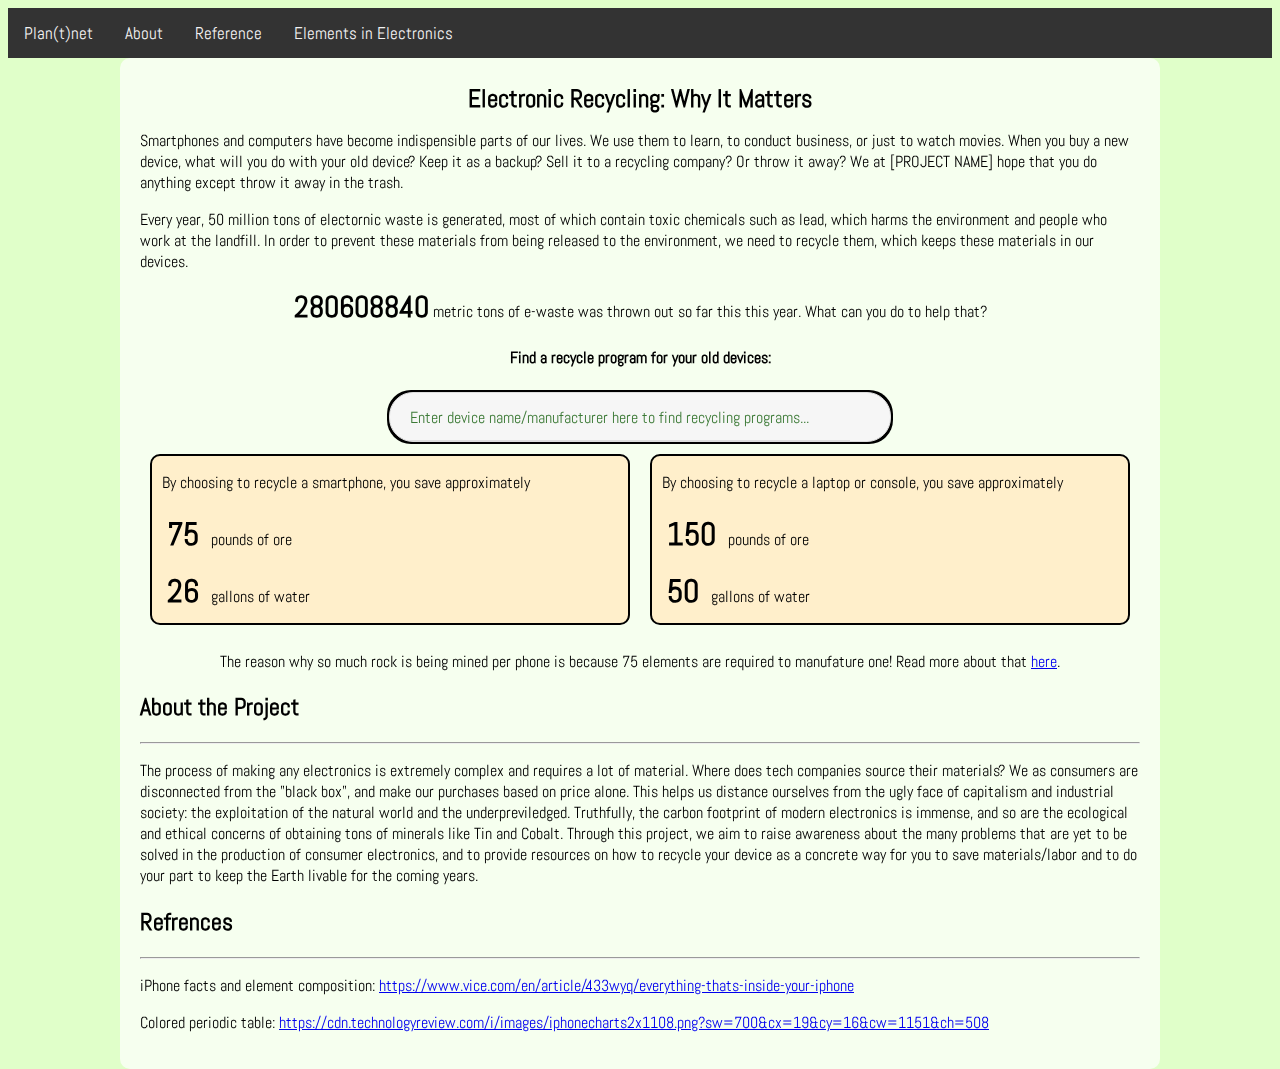
==== index.html @ 3e1e9bab "moved periodic table onto new page" ====
<!DOCTYPE html>	

<html lang="eng">
<title style="display:none">HackMIT 2021</title>
<meta charset="UTF-8">
<meta name="viewport" content="width=device-width, initial-scale=1">
<link rel="stylesheet" type="text/css" href="stylesheet.css">
<style>
@import url('https://fonts.googleapis.com/css2?family=Abel&display=swap');
</style>

<body>

<!-- Navigation Bar -->

<div class = "topnav">
	    <a href="#">Plan(t)net</a>
    	<a href="#aboutDiv">About</a>
		<a href="#referenceDiv">Reference</a>    
		<a href= dataAnalyzer.html> Elements in Electronics </a>
 </div>

<!-- Main Content -->

<div id = "container"> 

	<h1 class = "title"> Electronic Recycling: Why It Matters </h1>
	
	<p> Smartphones and computers have become indispensible parts of our lives. We use them to learn, to conduct business, or just to watch movies. When you buy a new device, what will you do with your old device? Keep it as a backup? Sell it to a recycling company? Or throw it away? We at [PROJECT NAME] hope that you do anything except throw it away in the trash. </p>
	
	<p> Every year, 50 million tons of electornic waste is generated, most of which contain toxic chemicals such as lead, which harms the environment and people who work at the landfill. In order to prevent these materials from being released to the environment, we need to recycle them, which keeps these materials in our devices. </p>

	<p id= currentWaste></p>

	
	<h4 style = "text-align: center;"> Find a recycle program for your old devices: </h6>
	
	<div id="cover" onblur = "searchBlur()">
  
		<div id="myDropdown" class="dropdown-content">
			<input type="text" onfocus = "searchFocus()" placeholder="Enter device name/manufacturer here to find recycling programs..." id="myInput" onkeyup="filterFunction()">
			<p class= "listElement" id = "apple" onclick = "listClick(this)">Apple Devices (iPhone, iPad, Mac, etc.)</p>
			<p class= "listElement" id = "google" onclick = "listClick(this)">Google Devices (Pixel, Chromebook, etc.) </p>
			<p class= "listElement" id = "samsung" onclick = "listClick(this)">Samsung Devices (Galaxy phones, tablets, etc.)</p>
			<p class= "listElement" id = "microsoft" onclick = "listClick(this)">Microsoft Devices (XBox, Surface, etc.)</p>
			<p class= "listElement" id = "emptyMessage" onclick = "listClick(this)"> My device is not on this list</p>
		</div>
  
		<p id = "result"></p>
		<script src="javascript.js"></script>
	</div>
	<div id = "saveNumbers" >
		<div class="row">
		<div class="column">
			<p> By choosing to recycle a smartphone, you save approximately </p>	
			<h1 style = "display: inline-block">75&nbsp;</h1><p style = "display: inline-block">pounds of ore </p>
			<br>
			<h1 style = "display: inline-block">26&nbsp;</h1><p style = "display: inline-block">gallons of water</p>
		</div>
		<div class="column">
			<p> By choosing to recycle a laptop or console, you save approximately </p>		
			<h1 style = "display: inline-block">150&nbsp;</h1><p style = "display: inline-block">pounds of ore </p>
			<br>
			<h1 style = "display: inline-block">50&nbsp;</h1><p style = "display: inline-block">gallons of water</p>	
		</div>
	</div>	
	</div>
	
	<div id = "facts">
		<p style = "text-align: center;"> The reason why so much rock is being mined per phone is because 75 elements are required to manufature one! Read more about that <a href = dataAnalyzer.html>here</a>. 
	<div class="About" id = "aboutDiv">
		<h2>About the Project</h2>
		<hr>
		<p> The process of making any electronics is extremely complex and requires a lot of material. Where does tech companies source their materials? We as consumers are disconnected from the "black box", and make our purchases based on price alone. This helps us distance ourselves from the ugly face of capitalism and industrial society: the exploitation of the natural world and the underpreviledged. Truthfully, the carbon footprint of modern electronics is immense, and so are the ecological and ethical concerns of obtaining tons of minerals like Tin and Cobalt. Through this project, we aim to raise awareness about the many problems that are yet to be solved in the production of consumer electronics, and to provide resources on how to recycle your device as a concrete way for you to save materials/labor and to do your part to keep the Earth livable for the coming years.
</p>
	</div>
</div>

<div class="Reference" id = "referenceDiv">
		<h2>Refrences</h2>
		<hr>
		<p> iPhone facts and element composition: <a href = https://www.vice.com/en/article/433wyq/everything-thats-inside-your-iphone> https://www.vice.com/en/article/433wyq/everything-thats-inside-your-iphone</a></p> 
		<p> Colored periodic table: <a href = https://cdn.technologyreview.com/i/images/iphonecharts2x1108.png?sw=700&cx=19&cy=16&cw=1151&ch=508> https://cdn.technologyreview.com/i/images/iphonecharts2x1108.png?sw=700&cx=19&cy=16&cw=1151&ch=508 </a></p>
	</div>
	

</body>
</html>
---- stylesheet.css ----
title {
  display: none;
  font-style: oblique;
  font-size:  60;

}

link {
  display: none;
}

.right {
  text-align:  right;
}

.topbar {
  color: 33CAFF;
}

/* Add a black background color to the top navigation */
.topnav {
  background-color: #333;
  overflow: hidden;
}

/* Style the links inside the navigation bar */
.topnav a {
  float: left;
  color: #f2f2f2;
  text-align: center;
  padding: 14px 16px;
  text-decoration: none;
  font-size: 17px;
}

/* Change the color of links on hover */
.topnav a:hover {
  background-color: #ddd;
  color: black;
}

/* Add a color to the active/current link */
.topnav a.active {
  background-color: #04AA6D;
  color: white;
}

/* Search Bar CSS Design*/
*
{
    outline: none;
}

html, body
{
    height: 100%;
    min-height: 100%;
	background-color: #e0ffc9;
	/* background: url(https://www.massey.ac.nz/massey/fms/Web%20office/explore/hero%20images/Hero---natural-environment.jpg) no-repeat center center fixed; */
  -webkit-background-size: cover;
  -moz-background-size: cover;
  -o-background-size: cover;
  background-size: cover;
  font-family: Abel;
}

input, button
{
    font-family: Abel;
    padding: 0;
    margin: 0;
    border: 0;
    background-color: transparent;
}

#cover {
    margin-top: 20px;
    width: fit-content;
    padding: 2px;
    background-color: black;
    border-radius: 24px;
    margin-left: auto;
    margin-right: auto;
}

form
{
    height: 96px;
}

input[type="text"]
{
    width: 100%;
    height: 96px;
    font-size: 50px;
    line-height: 1;
}

input[type="text"]::placeholder
{
    color: #3c7a36;
}

button
{
    position: relative;
    display: block;
    width: 84px;
    height: 96px;
    cursor: pointer;
}

button span
{
    position: absolute;
    top: 68px;
    left: 43px;
    display: block;
    width: 45px;
    height: 15px;
    background-color: transparent;
    border-radius: 10px;
    transform: rotateZ(52deg);
    transition: 0.5s ease all;
}

button span:before, button span:after
{
    content: '';
    position: absolute;
    bottom: 0;
    right: 0;
    width: 45px;
    height: 15px;
    background-color: #fff;
    border-radius: 10px;
    transform: rotateZ(0);
    transition: 0.5s ease all;
}

#myInput {
  background-image: url('searchicon.png');
  background-position: 14px 12px;
  background-repeat: no-repeat;
  font-size: 16px;
  padding: 14px 0px 12px 20px;
  border: none;
  border-bottom: 1px solid #ddd;
  height: fit-content;
  max-width: 440px;
}

myInput:focus {
	outline: 3px solid #ddd;
}

.dropdown {
  position: relative;
  display: inline-block;
}

.dropdown-content {
  width: 500px;
  background-color: #f6f6f6;
  min-width: 230px;
  overflow: auto;
  border: 1px solid #ddd;
  z-index: 1;
  border-radius: 24px;
  max-height: 200px;
}

.dropdown-content p {
    color: black;
	margin: 0px 0px;
    padding: 12px 18px;
    text-decoration: none;
    display: block;
    width: auto;
	height: auto;
}

.dropdown-content p:hover {
	background-color: #ddd;
	text-decoration: underline;
	cursor: pointer;
}

.show {display: block;}

#result {
    background-color: white;
    border-radius: 20px;
	max-width: 496px;
}

#container {
	margin: auto;
	max-width: 1000px;
	background-color: rgba(255, 255, 255, 0.7);
	padding: 20px;
	border-radius: 10px;
	backdrop-filter: blur(3px);
}

h1 {
	margin: 5px;
}

.title {
	text-align: center;
	font-size: 25px;
}

img {
	width: 400px;
	height: auto;
	display: block;
    margin-left: auto;
    margin-right: auto;
}

.row {
  display: flex;
}

.column {
  flex: 50%;
  border: 2px;
  border-style: solid;
  margin: 10px;
  padding-left: 10px;
  padding-right: 10px;
  background-color: #ffefcb;
  border-radius: 10px;
}

#num {
	font-size: 30px;
	font-weight: bold;
}

#currentWaste {
	text-align: center;
}
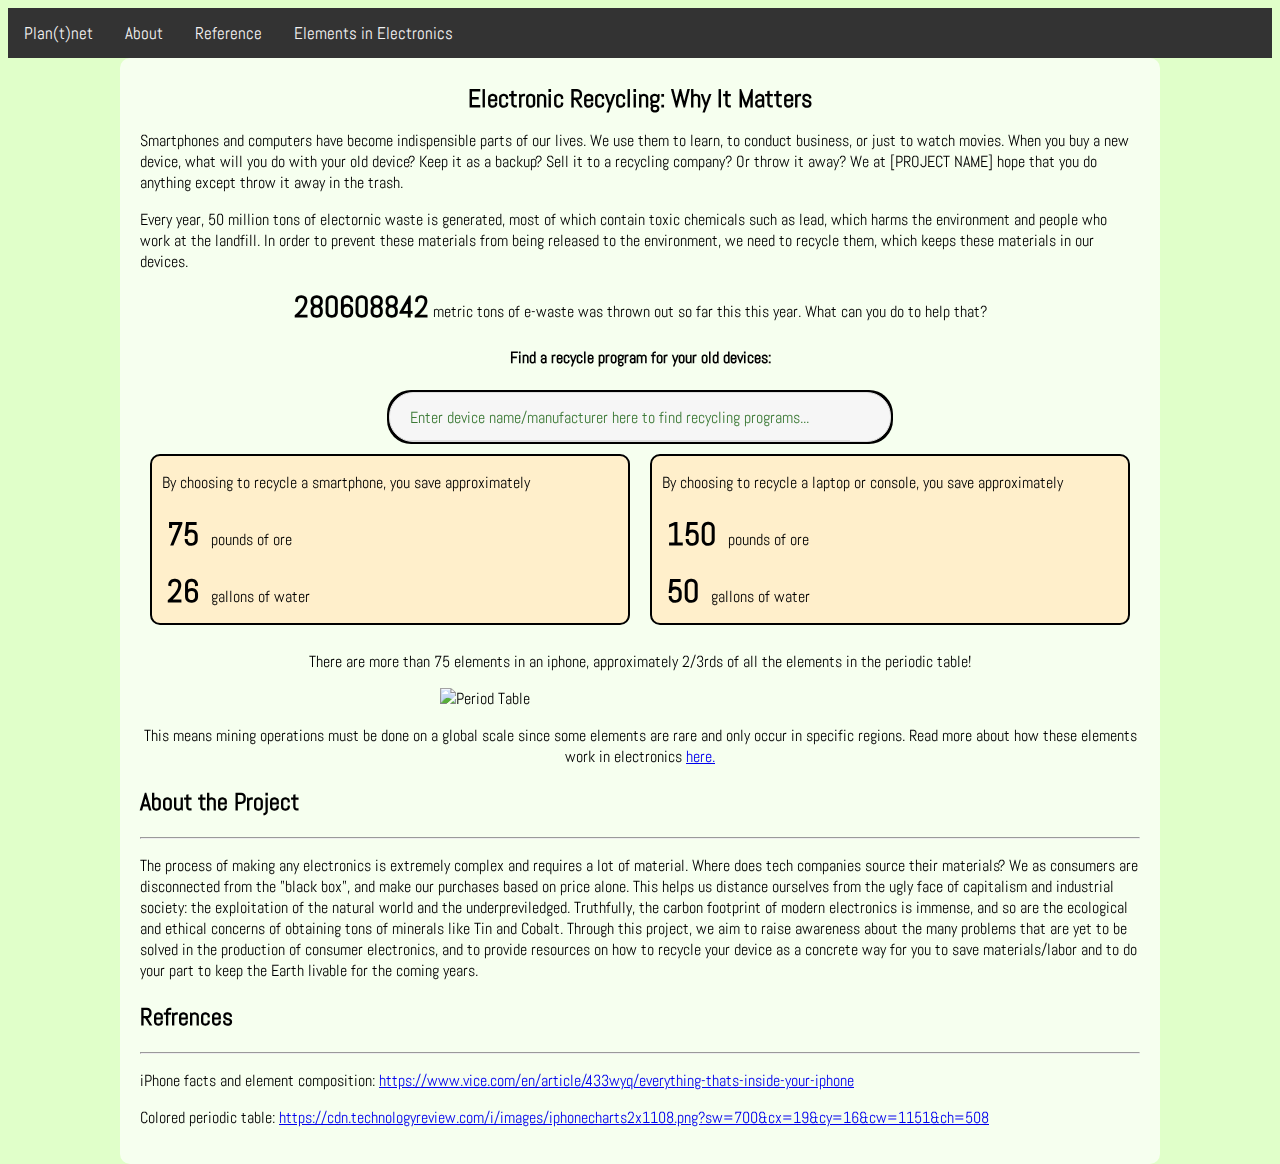
==== commit df10f920: "Merge branch 'main' of https://github.com/Cyno00/HackMIT-2021 into main" ====
--- a/index.html
+++ b/index.html
@@ -17,7 +17,7 @@
 	    <a href="#">Plan(t)net</a>
     	<a href="#aboutDiv">About</a>
 		<a href="#referenceDiv">Reference</a>    
-		<a href= dataAnalyzer.html> Elements in Electronics </a>
+		<a href= iPhone6.html> Elements in Electronics </a>
  </div>
 
 <!-- Main Content -->
@@ -67,7 +67,9 @@
 	</div>
 	
 	<div id = "facts">
-		<p style = "text-align: center;"> The reason why so much rock is being mined per phone is because 75 elements are required to manufature one! Read more about that <a href = dataAnalyzer.html>here</a>. 
+		<p style = "text-align: center;"> There are more than 75 elements in an iphone, approximately 2/3rds of all the elements in the periodic table! </p> 
+		<img id = "periodicpic" src="https://cdn.technologyreview.com/i/images/iphonecharts2x1108.png?sw=700&cx=19&cy=16&cw=1151&ch=508" alt="Period Table">
+		<p style = "text-align: center;"> This means mining operations must be done on a global scale since some elements are rare and only occur in specific regions. Read more about how these elements work in electronics <a href = iPhone6.html>here.</a></p>
 	<div class="About" id = "aboutDiv">
 		<h2>About the Project</h2>
 		<hr>
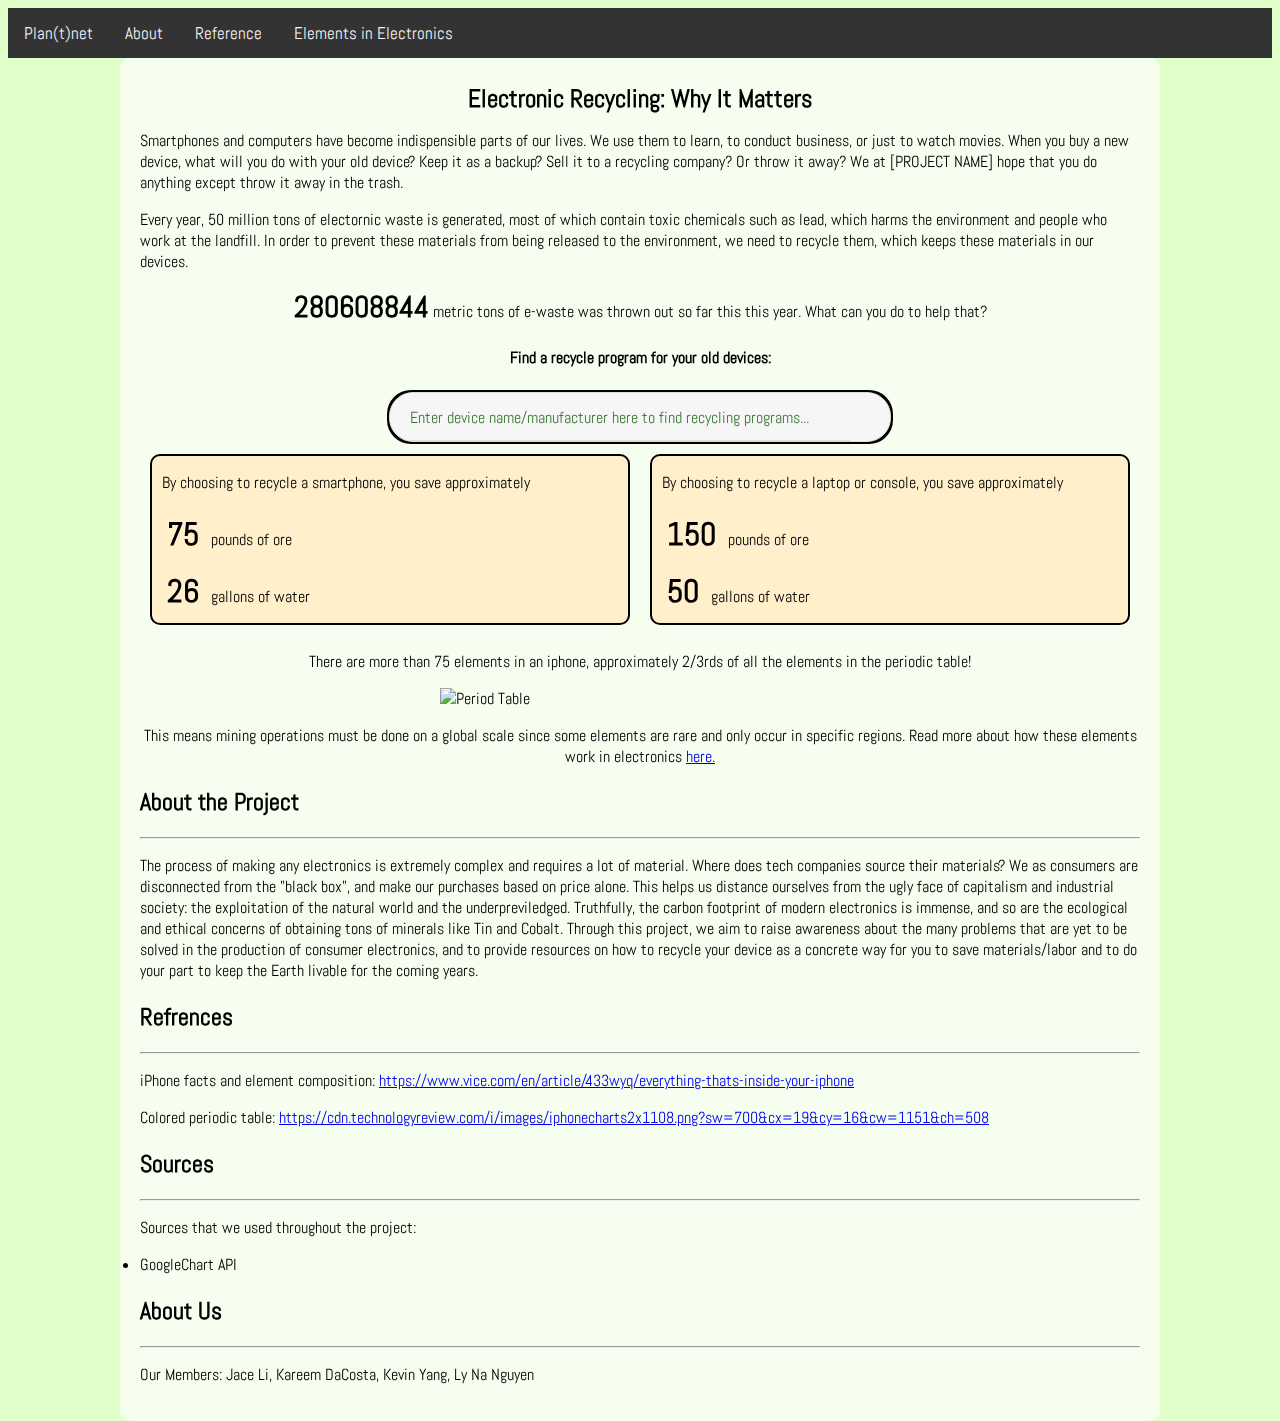
==== commit 70acc35e: "source" ====
--- a/index.html
+++ b/index.html
@@ -17,7 +17,7 @@
 	    <a href="#">Plan(t)net</a>
     	<a href="#aboutDiv">About</a>
 		<a href="#referenceDiv">Reference</a>    
-		<a href= iPhone6.html> Elements in Electronics </a>
+		<a href= dataAnalyzer.html> Elements in Electronics </a>
  </div>
 
 <!-- Main Content -->
@@ -69,7 +69,7 @@
 	<div id = "facts">
 		<p style = "text-align: center;"> There are more than 75 elements in an iphone, approximately 2/3rds of all the elements in the periodic table! </p> 
 		<img id = "periodicpic" src="https://cdn.technologyreview.com/i/images/iphonecharts2x1108.png?sw=700&cx=19&cy=16&cw=1151&ch=508" alt="Period Table">
-		<p style = "text-align: center;"> This means mining operations must be done on a global scale since some elements are rare and only occur in specific regions. Read more about how these elements work in electronics <a href = iPhone6.html>here.</a></p>
+		<p style = "text-align: center;"> This means mining operations must be done on a global scale since some elements are rare and only occur in specific regions. Read more about how these elements work in electronics <a href = dataAnalyzer.html>here.</a></p>
 	<div class="About" id = "aboutDiv">
 		<h2>About the Project</h2>
 		<hr>
@@ -84,6 +84,19 @@
 		<p> iPhone facts and element composition: <a href = https://www.vice.com/en/article/433wyq/everything-thats-inside-your-iphone> https://www.vice.com/en/article/433wyq/everything-thats-inside-your-iphone</a></p> 
 		<p> Colored periodic table: <a href = https://cdn.technologyreview.com/i/images/iphonecharts2x1108.png?sw=700&cx=19&cy=16&cw=1151&ch=508> https://cdn.technologyreview.com/i/images/iphonecharts2x1108.png?sw=700&cx=19&cy=16&cw=1151&ch=508 </a></p>
 	</div>
+
+<div class="Sources">
+	<h2>Sources</h2>
+		<hr>
+		<p>Sources that we used throughout the project:</p>
+		<li>GoogleChart API</li>
+</div>
+
+<div class="AboutUs">
+	<h2>About Us</h2>
+		<hr>
+		<p>Our Members: Jace Li, Kareem DaCosta, Kevin Yang, Ly Na Nguyen</p>
+</div>
 	
 
 </body>
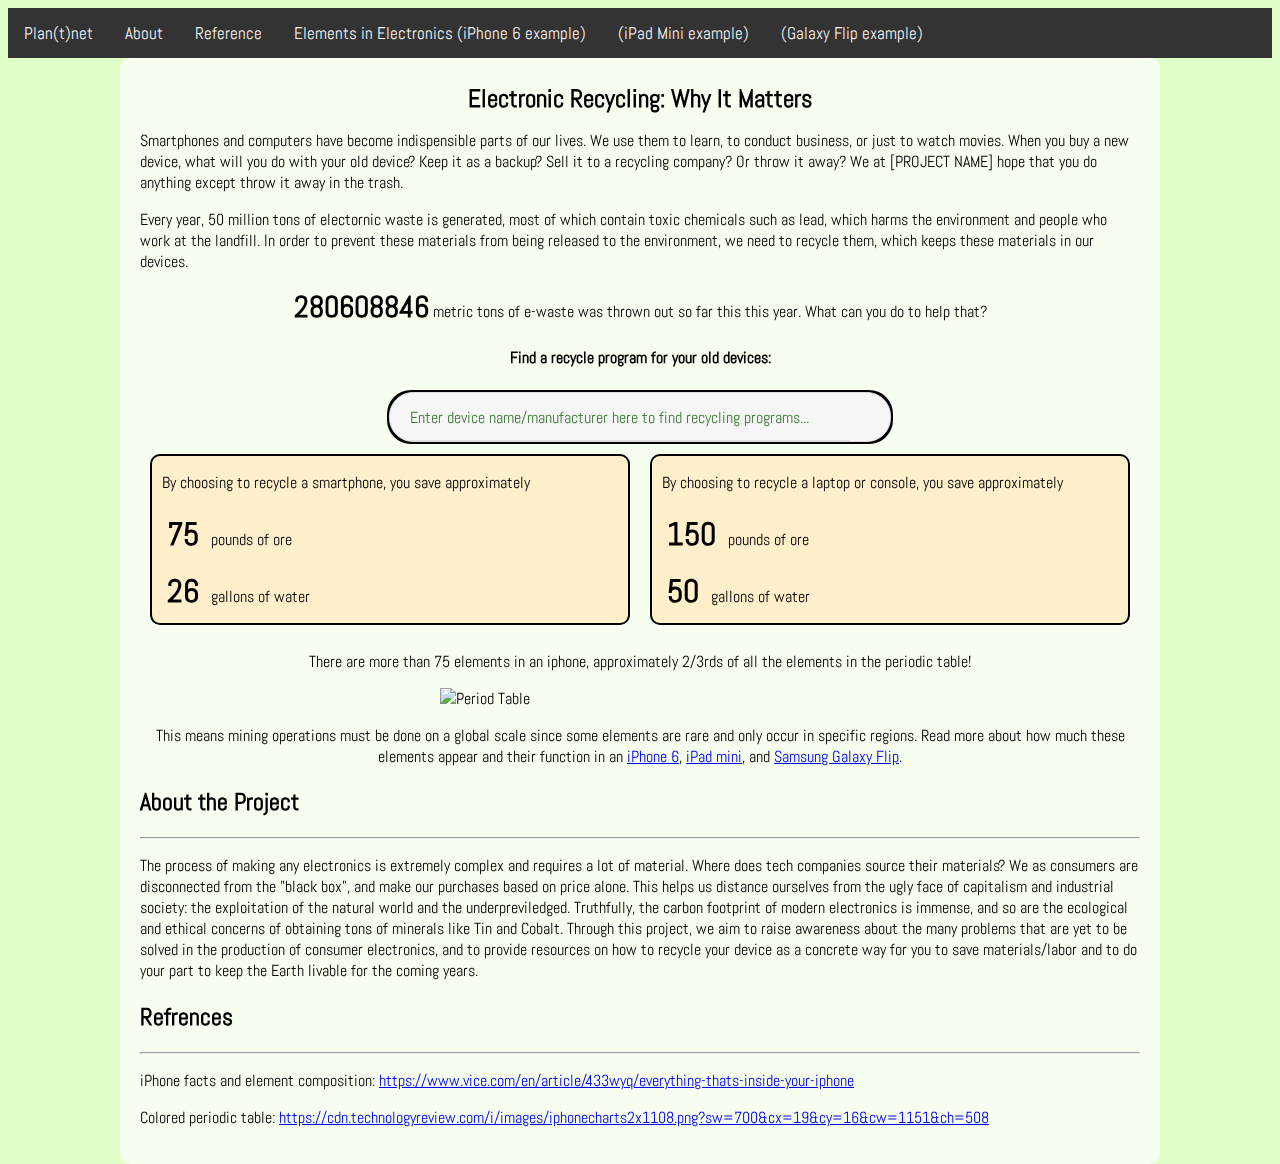
==== commit 4346a057: "added other two links" ====
--- a/index.html
+++ b/index.html
@@ -17,7 +17,9 @@
 	    <a href="#">Plan(t)net</a>
     	<a href="#aboutDiv">About</a>
 		<a href="#referenceDiv">Reference</a>    
-		<a href= dataAnalyzer.html> Elements in Electronics </a>
+		<a href= iPhone6.html> Elements in Electronics (iPhone 6 example) </a>
+		<a href= iPadMini.html>(iPad Mini example) </a>
+		<a href= galaxyFlip.html> (Galaxy Flip example) </a>
  </div>
 
 <!-- Main Content -->
@@ -69,7 +71,7 @@
 	<div id = "facts">
 		<p style = "text-align: center;"> There are more than 75 elements in an iphone, approximately 2/3rds of all the elements in the periodic table! </p> 
 		<img id = "periodicpic" src="https://cdn.technologyreview.com/i/images/iphonecharts2x1108.png?sw=700&cx=19&cy=16&cw=1151&ch=508" alt="Period Table">
-		<p style = "text-align: center;"> This means mining operations must be done on a global scale since some elements are rare and only occur in specific regions. Read more about how these elements work in electronics <a href = dataAnalyzer.html>here.</a></p>
+		<p style = "text-align: center;"> This means mining operations must be done on a global scale since some elements are rare and only occur in specific regions. Read more about how much these elements appear and their function in an <a href = iPhone6.html>iPhone 6</a>, <a href = iPadMini.html>iPad mini</a>, and <a href = GalaxyFlip.html>Samsung Galaxy Flip</a>. 
 	<div class="About" id = "aboutDiv">
 		<h2>About the Project</h2>
 		<hr>
@@ -84,19 +86,6 @@
 		<p> iPhone facts and element composition: <a href = https://www.vice.com/en/article/433wyq/everything-thats-inside-your-iphone> https://www.vice.com/en/article/433wyq/everything-thats-inside-your-iphone</a></p> 
 		<p> Colored periodic table: <a href = https://cdn.technologyreview.com/i/images/iphonecharts2x1108.png?sw=700&cx=19&cy=16&cw=1151&ch=508> https://cdn.technologyreview.com/i/images/iphonecharts2x1108.png?sw=700&cx=19&cy=16&cw=1151&ch=508 </a></p>
 	</div>
-
-<div class="Sources">
-	<h2>Sources</h2>
-		<hr>
-		<p>Sources that we used throughout the project:</p>
-		<li>GoogleChart API</li>
-</div>
-
-<div class="AboutUs">
-	<h2>About Us</h2>
-		<hr>
-		<p>Our Members: Jace Li, Kareem DaCosta, Kevin Yang, Ly Na Nguyen</p>
-</div>
 	
 
 </body>
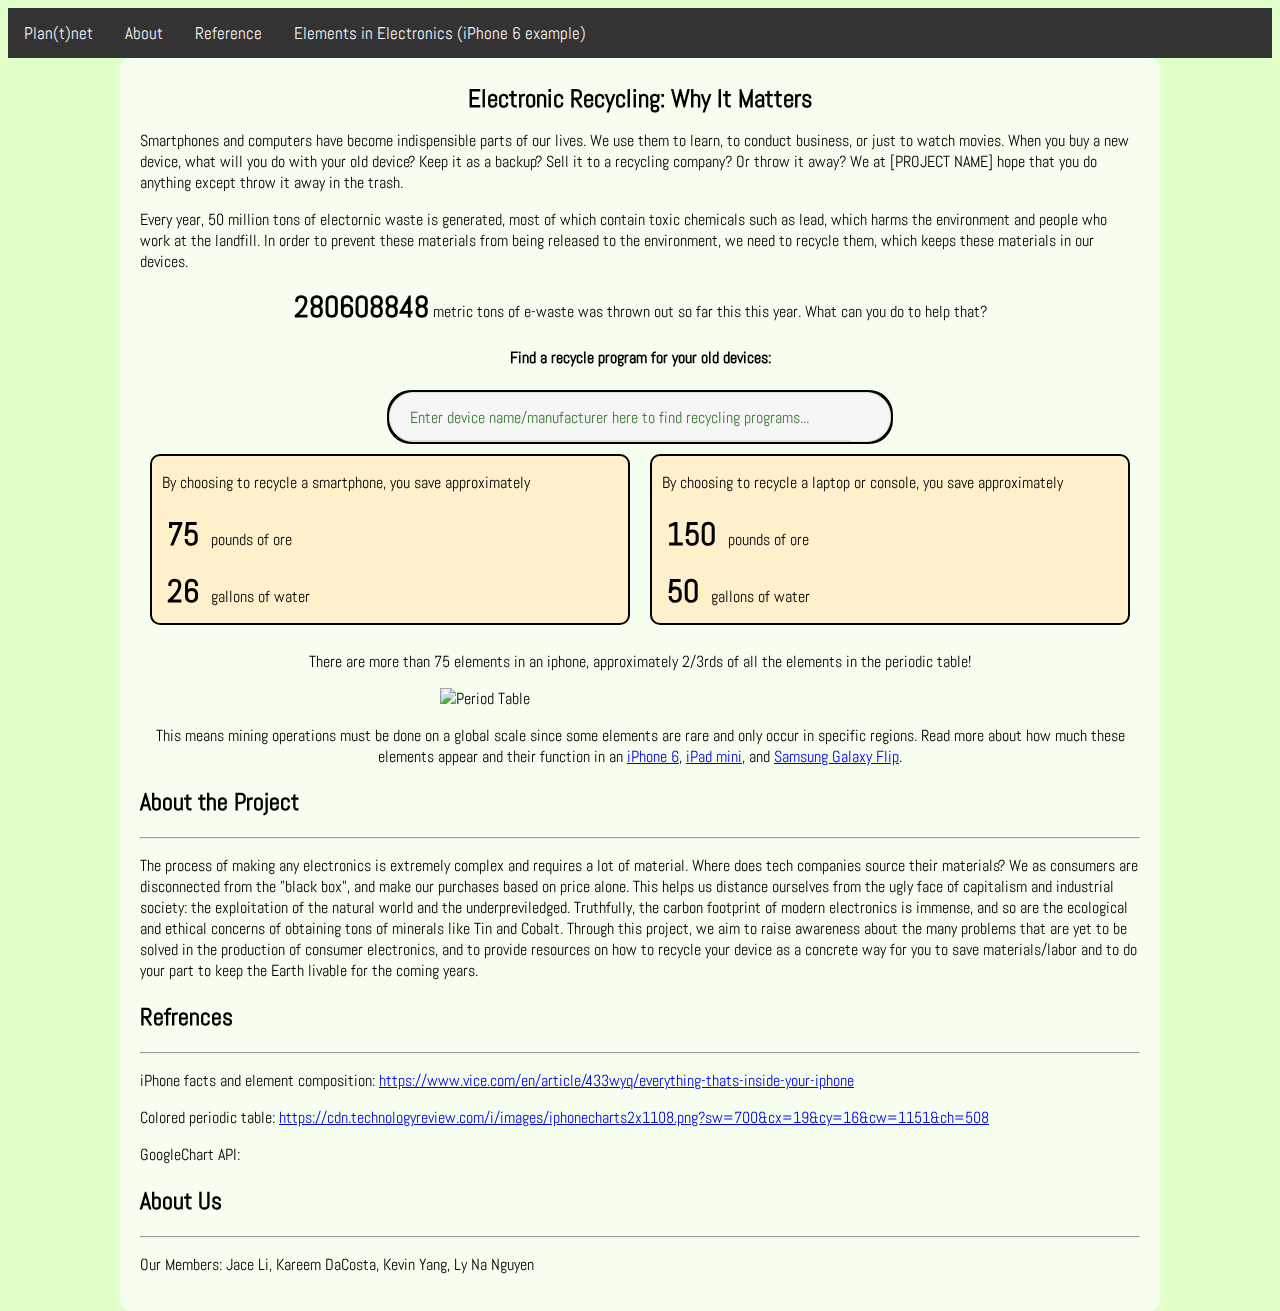
==== commit eb0d8056: "sources" ====
--- a/index.html
+++ b/index.html
@@ -18,8 +18,6 @@
     	<a href="#aboutDiv">About</a>
 		<a href="#referenceDiv">Reference</a>    
 		<a href= iPhone6.html> Elements in Electronics (iPhone 6 example) </a>
-		<a href= iPadMini.html>(iPad Mini example) </a>
-		<a href= galaxyFlip.html> (Galaxy Flip example) </a>
  </div>
 
 <!-- Main Content -->
@@ -85,8 +83,19 @@
 		<hr>
 		<p> iPhone facts and element composition: <a href = https://www.vice.com/en/article/433wyq/everything-thats-inside-your-iphone> https://www.vice.com/en/article/433wyq/everything-thats-inside-your-iphone</a></p> 
 		<p> Colored periodic table: <a href = https://cdn.technologyreview.com/i/images/iphonecharts2x1108.png?sw=700&cx=19&cy=16&cw=1151&ch=508> https://cdn.technologyreview.com/i/images/iphonecharts2x1108.png?sw=700&cx=19&cy=16&cw=1151&ch=508 </a></p>
+		<p>GoogleChart API: <a href="https://developers.google.com/chart"></a></p>
+
 	</div>
+
+
+
+
+<div class="AboutUs">
+	<h2>About Us</h2>
+		<hr>
+		<p>Our Members: Jace Li, Kareem DaCosta, Kevin Yang, Ly Na Nguyen</p>
+</div>
 	
 
 </body>
-</html>
+</html>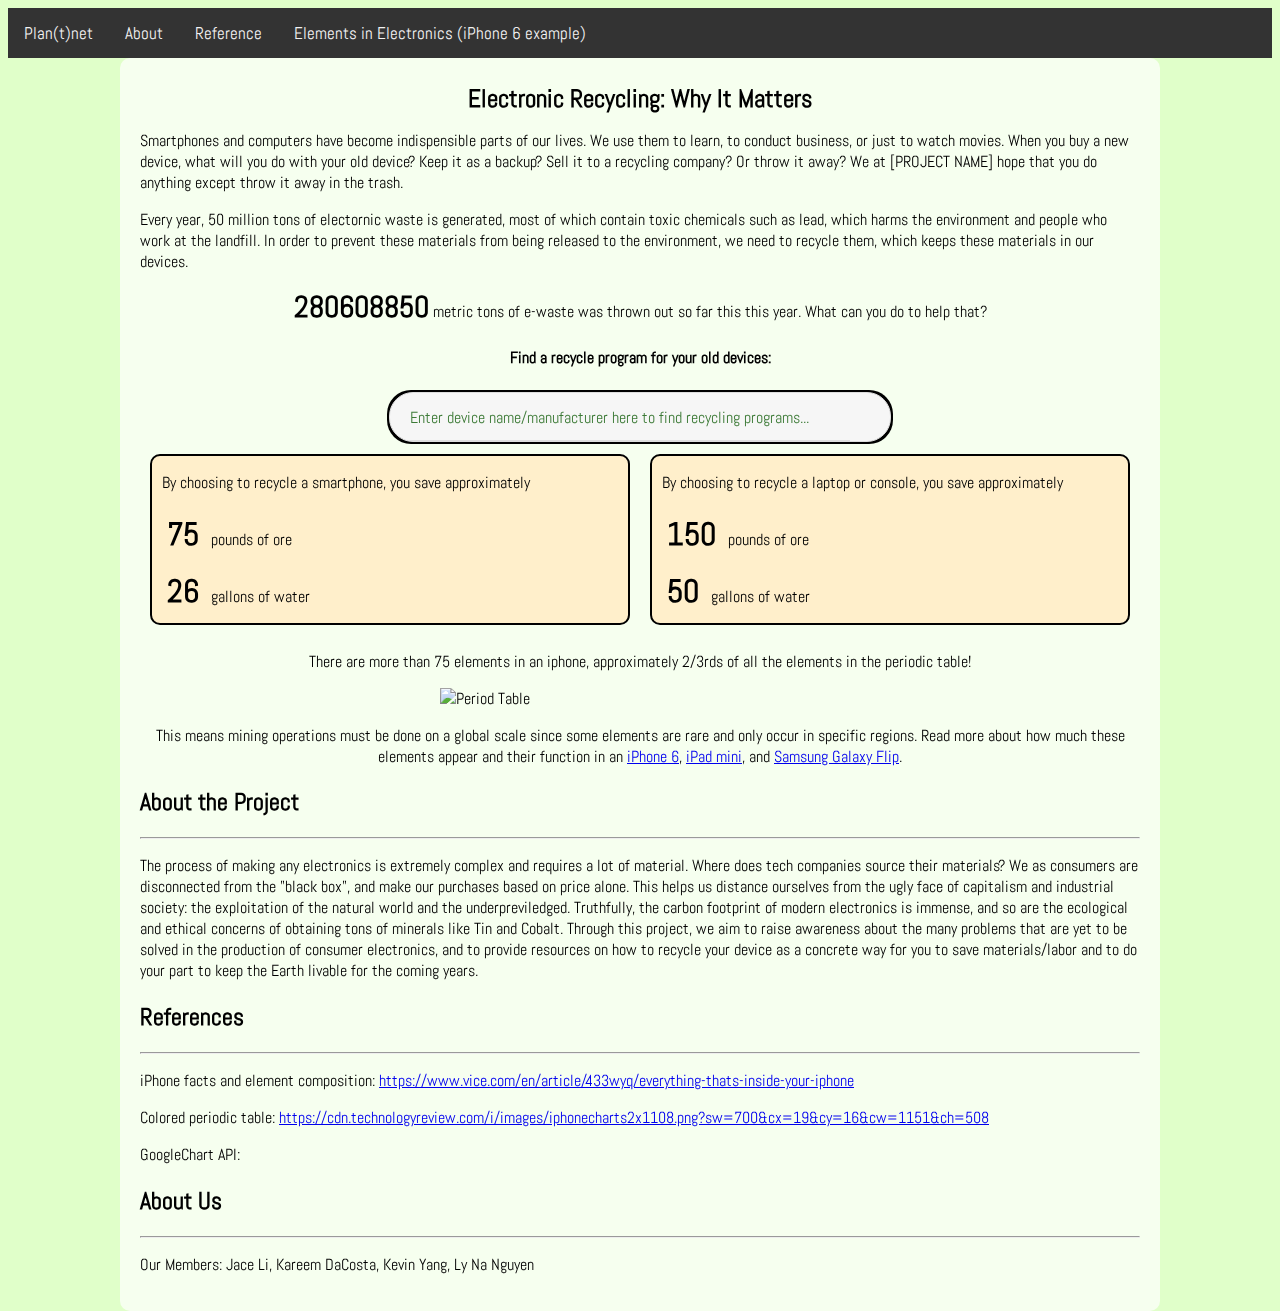
==== commit 093c7114: "typo fix" ====
--- a/index.html
+++ b/index.html
@@ -79,14 +79,13 @@
 </div>
 
 <div class="Reference" id = "referenceDiv">
-		<h2>Refrences</h2>
+		<h2>References</h2>
 		<hr>
 		<p> iPhone facts and element composition: <a href = https://www.vice.com/en/article/433wyq/everything-thats-inside-your-iphone> https://www.vice.com/en/article/433wyq/everything-thats-inside-your-iphone</a></p> 
 		<p> Colored periodic table: <a href = https://cdn.technologyreview.com/i/images/iphonecharts2x1108.png?sw=700&cx=19&cy=16&cw=1151&ch=508> https://cdn.technologyreview.com/i/images/iphonecharts2x1108.png?sw=700&cx=19&cy=16&cw=1151&ch=508 </a></p>
 		<p>GoogleChart API: <a href="https://developers.google.com/chart"></a></p>
 
 	</div>
-
 
 
 
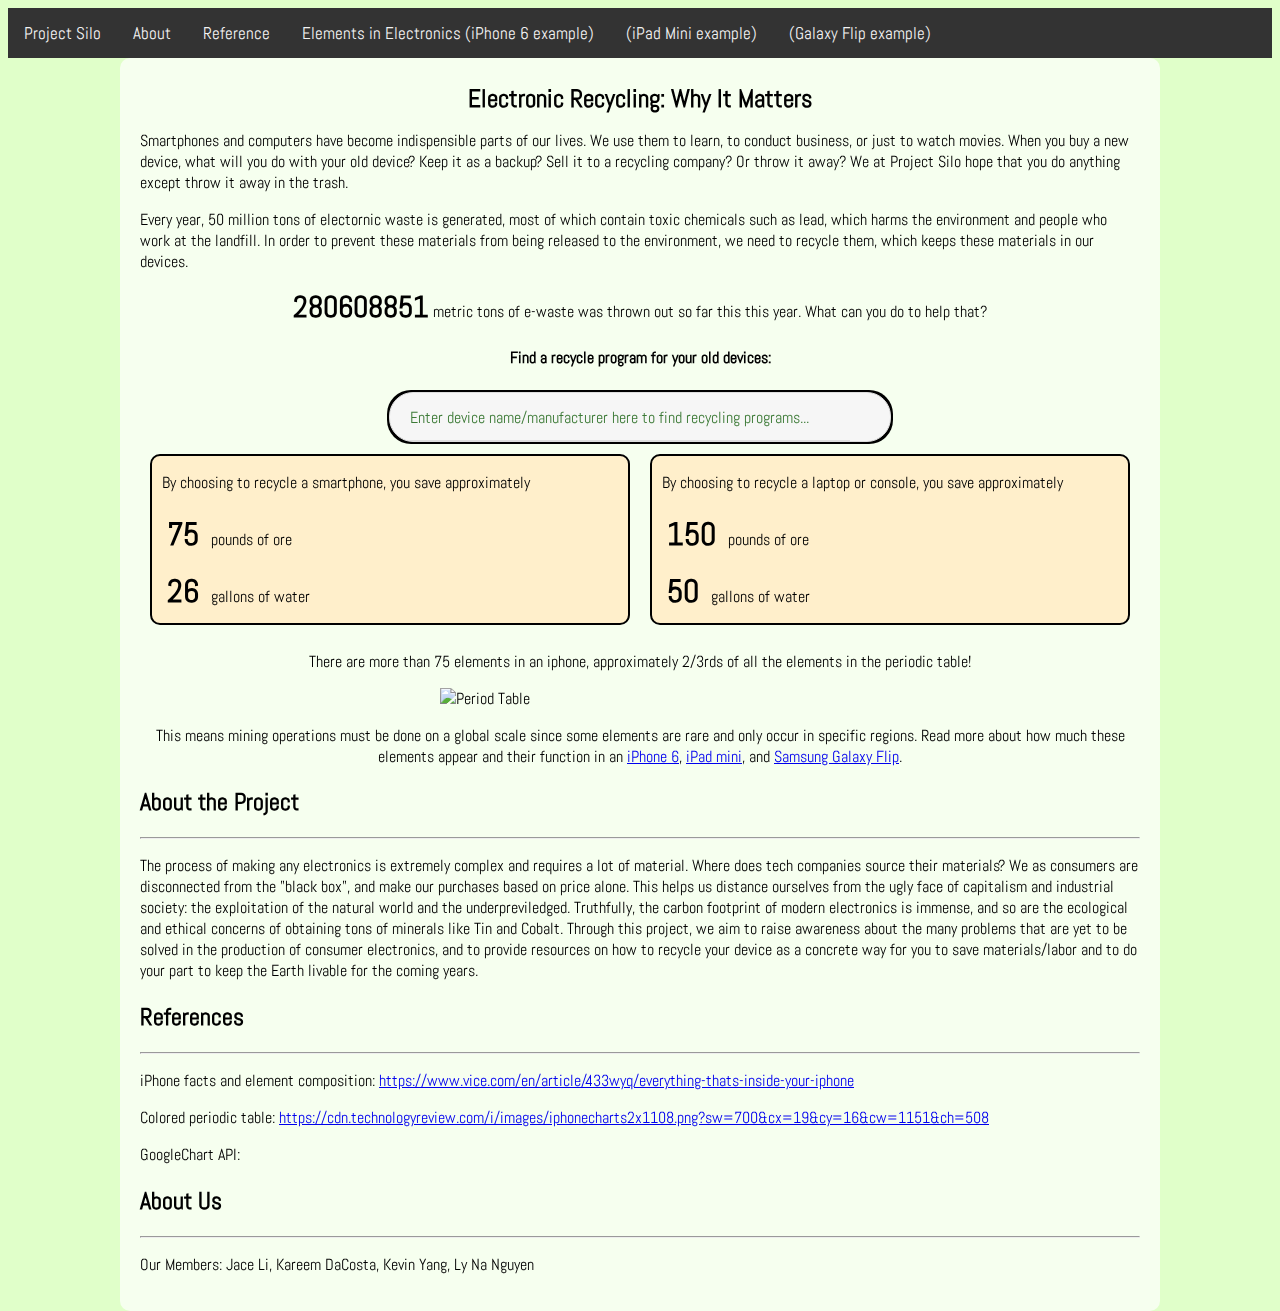
==== commit 78e4ae5a: "Merge branch 'main' of https://github.com/Cyno00/HackMIT-2021 into main" ====
--- a/index.html
+++ b/index.html
@@ -1,7 +1,7 @@
 <!DOCTYPE html>	
 
 <html lang="eng">
-<title style="display:none">HackMIT 2021</title>
+<title style="display:none">Project Silo</title>
 <meta charset="UTF-8">
 <meta name="viewport" content="width=device-width, initial-scale=1">
 <link rel="stylesheet" type="text/css" href="stylesheet.css">
@@ -14,10 +14,12 @@
 <!-- Navigation Bar -->
 
 <div class = "topnav">
-	    <a href="#">Plan(t)net</a>
+	    <a href="#">Project Silo</a>
     	<a href="#aboutDiv">About</a>
 		<a href="#referenceDiv">Reference</a>    
 		<a href= iPhone6.html> Elements in Electronics (iPhone 6 example) </a>
+		<a href= iPadMini.html>(iPad Mini example) </a>
+		<a href= GalaxyFlip.html> (Galaxy Flip example) </a>
  </div>
 
 <!-- Main Content -->
@@ -26,7 +28,7 @@
 
 	<h1 class = "title"> Electronic Recycling: Why It Matters </h1>
 	
-	<p> Smartphones and computers have become indispensible parts of our lives. We use them to learn, to conduct business, or just to watch movies. When you buy a new device, what will you do with your old device? Keep it as a backup? Sell it to a recycling company? Or throw it away? We at [PROJECT NAME] hope that you do anything except throw it away in the trash. </p>
+	<p> Smartphones and computers have become indispensible parts of our lives. We use them to learn, to conduct business, or just to watch movies. When you buy a new device, what will you do with your old device? Keep it as a backup? Sell it to a recycling company? Or throw it away? We at Project Silo hope that you do anything except throw it away in the trash. </p>
 	
 	<p> Every year, 50 million tons of electornic waste is generated, most of which contain toxic chemicals such as lead, which harms the environment and people who work at the landfill. In order to prevent these materials from being released to the environment, we need to recycle them, which keeps these materials in our devices. </p>
 
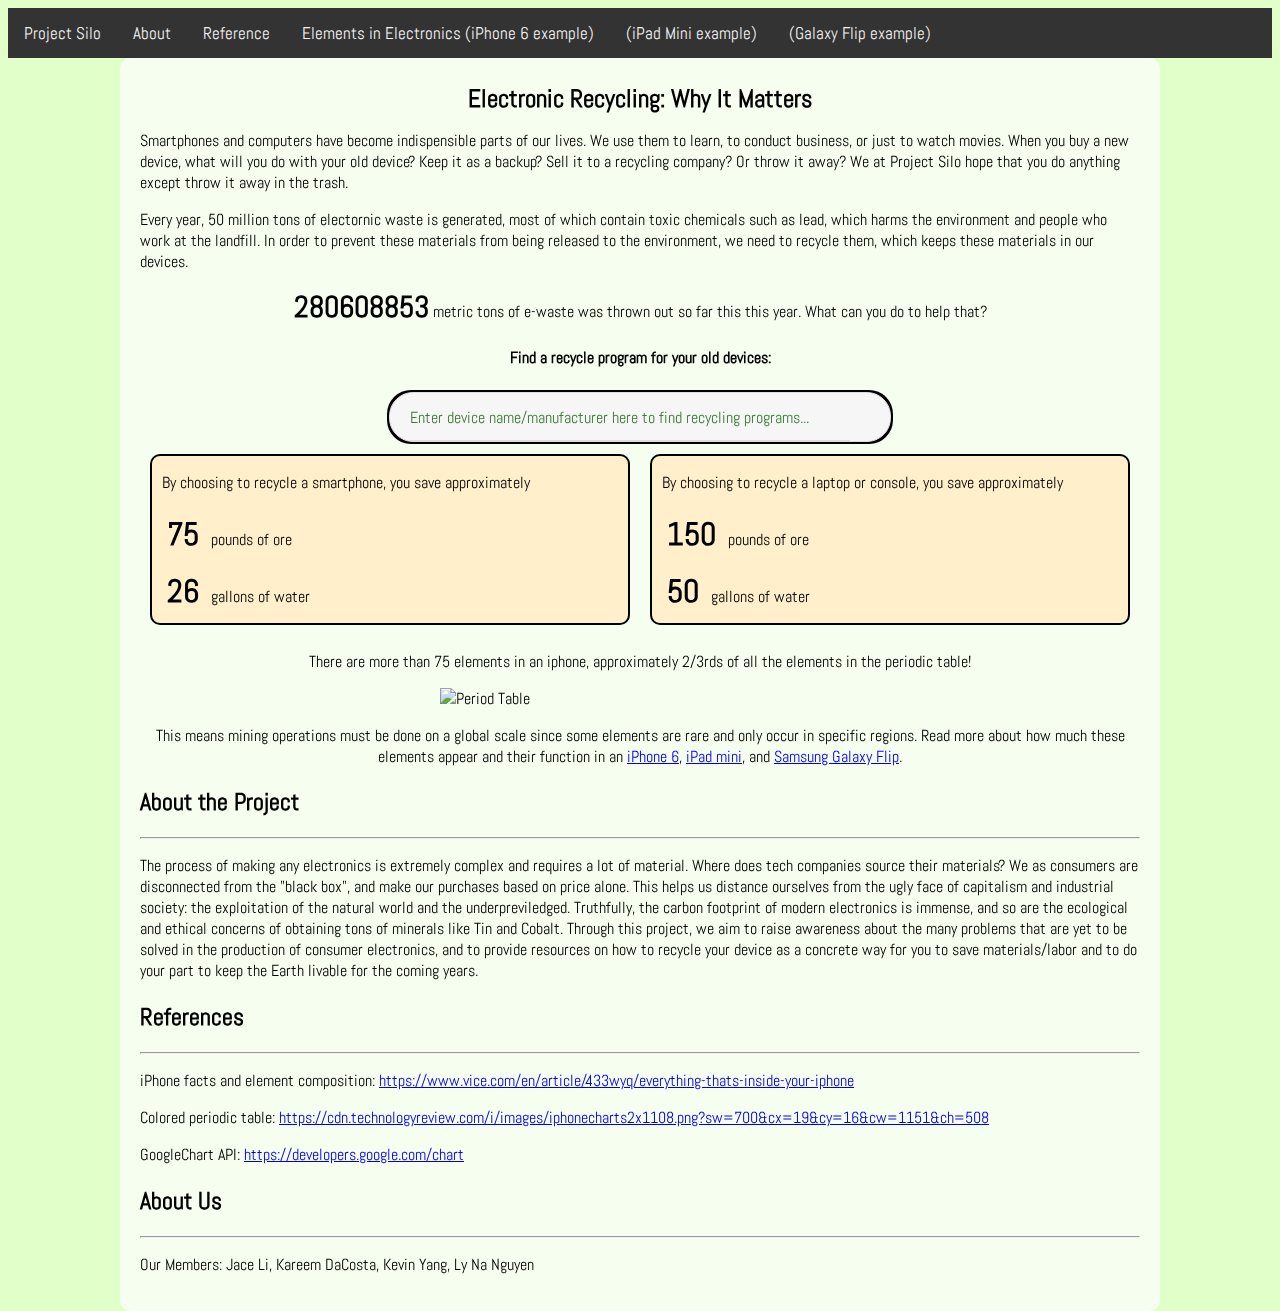
==== commit d220e95a: "Update index.html" ====
--- a/index.html
+++ b/index.html
@@ -85,7 +85,7 @@
 		<hr>
 		<p> iPhone facts and element composition: <a href = https://www.vice.com/en/article/433wyq/everything-thats-inside-your-iphone> https://www.vice.com/en/article/433wyq/everything-thats-inside-your-iphone</a></p> 
 		<p> Colored periodic table: <a href = https://cdn.technologyreview.com/i/images/iphonecharts2x1108.png?sw=700&cx=19&cy=16&cw=1151&ch=508> https://cdn.technologyreview.com/i/images/iphonecharts2x1108.png?sw=700&cx=19&cy=16&cw=1151&ch=508 </a></p>
-		<p>GoogleChart API: <a href="https://developers.google.com/chart"></a></p>
+		<p>GoogleChart API: <a href=https://developers.google.com/chart>https://developers.google.com/chart</a></p>
 
 	</div>
 
